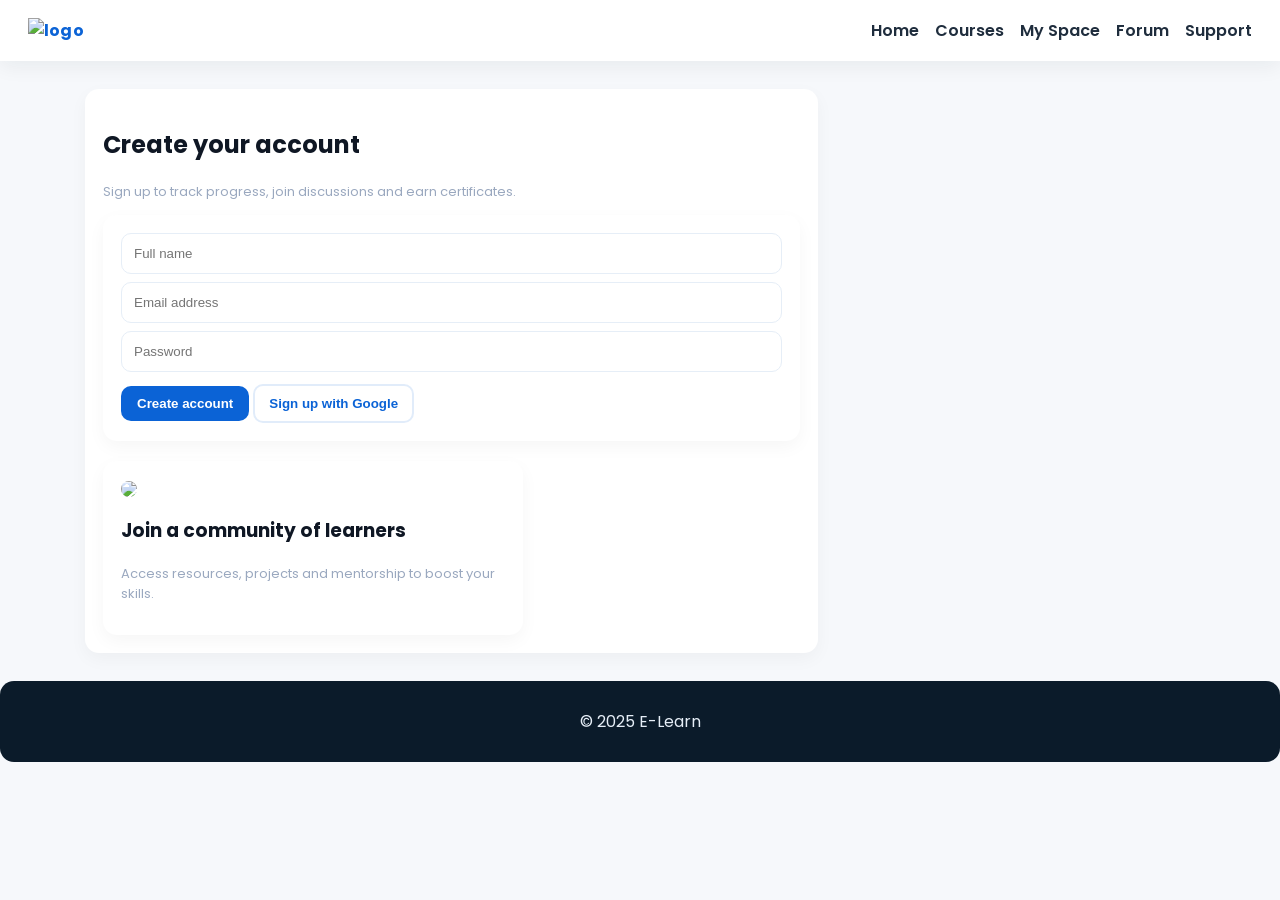
==== signup.html @ 7d4ede14 "first commit" ====
<!doctype html><html lang='en'><head><meta charset='utf-8'><meta name='viewport' content='width=device-width,initial-scale=1'><title>Sign Up — E-Learn</title><link rel='stylesheet' href='style.css'></head><body>
<header class="header"><div class="brand"><img src="images/logo.png" alt="logo" width="200" height="90"/></div><nav><a href="index.html">Home</a><a href="courses.html">Courses</a><a href="dashboard.html">My Space</a><a href="forum.html">Forum</a><a href="support.html">Support</a></nav></header>
<main class="container"><div class="grid">
  <section class="card maincol" style="display:flex;gap:20px;align-items:center;flex-wrap:wrap">
    <div style="flex:1;min-width:320px">
      <h2>Create your account</h2>
      <p class="small">Sign up to track progress, join discussions and earn certificates.</p>
      <div style="margin-top:12px" class="card">
        <div class="form-row"><input class="input" placeholder="Full name"></div>
        <div class="form-row" style="margin-top:8px"><input class="input" placeholder="Email address"></div>
        <div class="form-row" style="margin-top:8px"><input class="input" placeholder="Password" type="password"></div>
        <div style="margin-top:12px"><button class="btn">Create account</button> <button class="btn-ghost">Sign up with Google</button></div>
      </div>
    </div>
    <aside style="width:420px" class="card">
      <img src="https://images.pexels.com/photos/3719037/pexels-photo-3719037.jpeg" style="width:100%;border-radius:10px;object-fit:cover">
      <h3 style="margin-top:12px">Join a community of learners</h3>
      <p class="small">Access resources, projects and mentorship to boost your skills.</p>
    </aside>
  </section>
</div></main><footer class="footer">© 2025 E-Learn</footer></body></html>
---- style.css ----
@import url('https://fonts.googleapis.com/css2?family=Poppins:wght@300;400;600;700&display=swap');
:root{
  --bg:#f6f8fb; --card:#fff; --primary:#0b63d6; --accent:#0ca678; --muted:#9aa8bf;
  --radius:14px;
}
*{box-sizing:border-box}
body{font-family:'Poppins',system-ui,Arial,sans-serif;margin:0;background:var(--bg);color:#0f1724}
a{color:var(--primary);text-decoration:none}
.header{background:#fff;padding:18px 28px;display:flex;align-items:center;justify-content:space-between;box-shadow:0 6px 20px rgba(14,30,37,0.06)}
.brand{font-weight:700;color:var(--primary);letter-spacing:0.2px}
.header nav a{margin-left:16px;font-weight:600;color:#1f2d3d}
.container{max-width:1150px;margin:28px auto;padding:0 20px}
.grid{display:grid;grid-template-columns:repeat(12,1fr);gap:20px}
.card{background:var(--card);border-radius:var(--radius);padding:18px;box-shadow:0 6px 18px rgba(15,23,36,0.04)}
.hero{grid-column:1/-1;display:flex;gap:24px;align-items:center;padding:34px;border-radius:18px;background:linear-gradient(90deg,rgba(11,99,214,0.08),rgba(12,166,120,0.03))}
.hero .left{flex:1}
.hero h1{margin:0;font-size:34px;color:#06263a}
.hero p{margin:8px 0 16px;color:var(--muted)}
.btn{background:var(--primary);color:#fff;padding:10px 16px;border-radius:10px;font-weight:700;border:none;cursor:pointer}
.btn.secondary{background:transparent;color:var(--primary);border:2px solid rgba(11,99,214,0.12)}

.search{display:flex;gap:10px;margin-top:12px}
.search input{flex:1;padding:12px;border-radius:10px;border:1px solid #e6eef7}

.featured{display:flex;gap:14px;overflow:auto;padding-bottom:6px}
.course-card{width:260px;min-width:260px;border-radius:12px;overflow:hidden;background:linear-gradient(180deg,#fff,#fbfdff);border:1px solid #eef6ff}
.course-card img{width:100%;height:140px;object-fit:cover;display:block}
.course-body{padding:12px}
.meta{font-size:13px;color:var(--muted);margin-bottom:8px}
.course-title{font-weight:700;margin:0 0 8px;color:#071e2f}
.small{font-size:13px;color:var(--muted)}

.section-title{font-size:18px;margin-bottom:12px;color:#071e2f;display:flex;justify-content:space-between;align-items:center}
.courses-grid{grid-column:1/9;display:grid;grid-template-columns:repeat(auto-fit,minmax(240px,1fr));gap:18px}
.sidebar{grid-column:9/-1}
.maincol1{grid-column:1/13}
.maincol{grid-column:1/9}
.list-item{display:flex;gap:12px;align-items:flex-start;padding:12px;border-radius:12px;border:1px solid #f0f4f8;background:#fff}
.avatar{width:56px;height:56px;border-radius:10px;background:linear-gradient(180deg,#e6f0ff,#ffffff);display:flex;align-items:center;justify-content:center;font-weight:700;color:var(--primary)}

.footer{background:#0b1b2a;color:#e6eef7;padding:28px;border-radius:14px;margin-top:28px;text-align:center}

.form-row{display:flex;gap:12px;flex-wrap:wrap}
.input, textarea, select{padding:12px;border-radius:10px;border:1px solid #e6eef7;width:100%}
.btn-ghost{background:transparent;border:2px solid rgba(11,99,214,0.12);padding:10px 14px;border-radius:10px;color:var(--primary);font-weight:700}

.badge{background:linear-gradient(90deg,#e6f4ff,#f0fff6);color:var(--primary);padding:6px 12px;border-radius:999px;font-weight:700;font-size:13px;display:inline-block}

.progress {background:#eef6ff;border-radius:12px;height:14px;overflow:hidden}
.progress > i{display:block;height:100%;background:linear-gradient(90deg,var(--primary),var(--accent)); width:50%}

.forum-thread{padding:12px;border-radius:12px;border:1px solid #eef6ff;background:#fff;margin-bottom:10px}
.thread-meta{font-size:13px;color:var(--muted)}

.quiz-card{padding:18px;border-radius:12px;background:#fff;border:1px solid #eef6ff}
.certificate{display:flex;gap:12px;align-items:center;padding:12px;border-radius:12px;background:linear-gradient(180deg,#fff,#f8fdff);border:1px solid #e6f3ff}
.kv{font-weight:700;color:#071e2f}

.grid-2{display:grid;grid-template-columns:1fr 320px;gap:20px}

@media(max-width:980px){
  .grid{grid-template-columns:repeat(6,1fr)}
  .sidebar{grid-column:1/-1}
  .maincol{grid-column:1/-1}
  .hero{flex-direction:column;align-items:flex-start}
  .courses-grid{grid-column:1/-1}
  .grid-2{display:block}
}
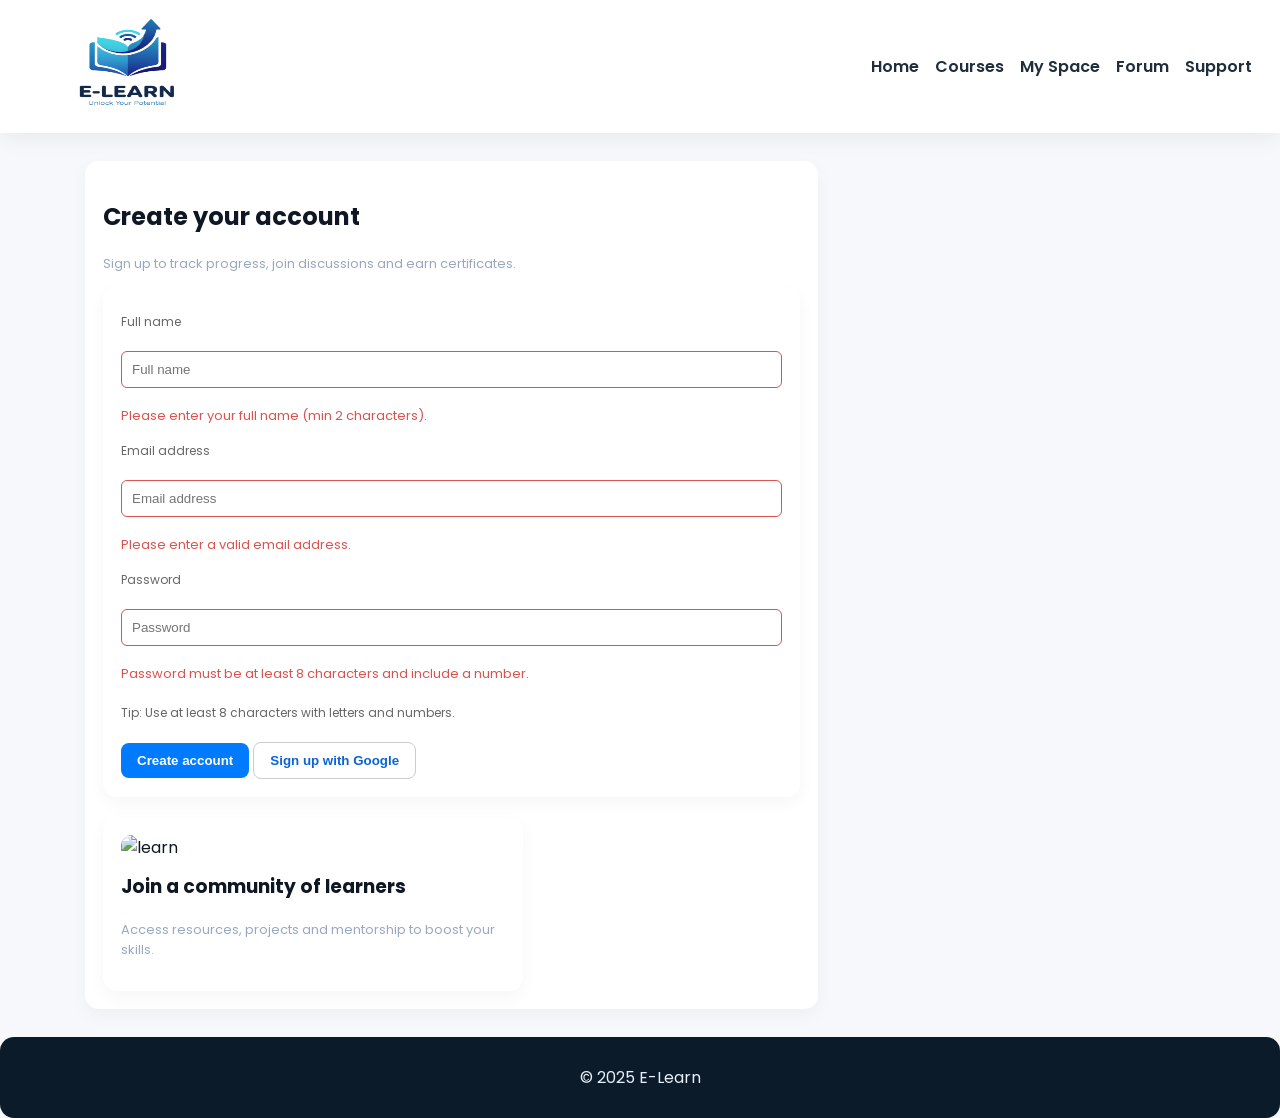
==== commit 7623f4d8: "validations and event listeners" ====
--- a/signup.html
+++ b/signup.html
@@ -1,21 +1,249 @@
-<!doctype html><html lang='en'><head><meta charset='utf-8'><meta name='viewport' content='width=device-width,initial-scale=1'><title>Sign Up — E-Learn</title><link rel='stylesheet' href='style.css'></head><body>
-<header class="header"><div class="brand"><img src="images/logo.png" alt="logo" width="200" height="90"/></div><nav><a href="index.html">Home</a><a href="courses.html">Courses</a><a href="dashboard.html">My Space</a><a href="forum.html">Forum</a><a href="support.html">Support</a></nav></header>
-<main class="container"><div class="grid">
-  <section class="card maincol" style="display:flex;gap:20px;align-items:center;flex-wrap:wrap">
-    <div style="flex:1;min-width:320px">
-      <h2>Create your account</h2>
-      <p class="small">Sign up to track progress, join discussions and earn certificates.</p>
-      <div style="margin-top:12px" class="card">
-        <div class="form-row"><input class="input" placeholder="Full name"></div>
-        <div class="form-row" style="margin-top:8px"><input class="input" placeholder="Email address"></div>
-        <div class="form-row" style="margin-top:8px"><input class="input" placeholder="Password" type="password"></div>
-        <div style="margin-top:12px"><button class="btn">Create account</button> <button class="btn-ghost">Sign up with Google</button></div>
+<!doctype html>
+<html lang="en">
+<head>
+  <meta charset="utf-8" />
+  <meta name="viewport" content="width=device-width,initial-scale=1" />
+  <title>Sign Up — E-Learn</title>
+  <link rel="stylesheet" href="style.css">
+  <style>
+    /* Minimal styles to show validation feedback */
+    .input { padding:10px; width:100%; box-sizing:border-box; border:1px solid #ccc; border-radius:6px;}
+    .input.invalid { border-color:#d9534f; }
+    .input.valid { border-color:#5cb85c; }
+    .error { color:#d9534f; font-size:13px; margin-top:6px; display:none; }
+    .error.active { display:block; }
+    .success { color:#2e7d32; font-size:14px; margin-top:12px; display:none; }
+    .btn { padding:10px 16px; border-radius:8px; cursor:pointer; border:none; background:#007bff; color:#fff; }
+    .btn:hover { filter:brightness(.95); }
+    .btn-ghost { padding:10px 16px; border-radius:8px; cursor:pointer; background:transparent; border:1px solid #ccc; }
+    .btn-ghost.hovered { box-shadow:0 2px 8px rgba(0,0,0,.12); }
+    .meta { font-size:12px; color:#666; margin-top:8px; }
+    .mouse-coords { font-size:12px; color:#444; margin-top:8px; }
+  </style>
+</head>
+<body>
+<header class="header">
+  <div class="brand"><img src="images/logo.png" alt="logo" width="200" height="90"/></div>
+  <nav>
+    <a href="index.html">Home</a><a href="courses.html">Courses</a><a href="dashboard.html">My Space</a><a href="forum.html">Forum</a><a href="support.html">Support</a>
+  </nav>
+</header>
+
+<main class="container">
+  <div class="grid">
+    <section class="card maincol" style="display:flex;gap:20px;align-items:center;flex-wrap:wrap">
+      <div style="flex:1;min-width:320px">
+        <h2>Create your account</h2>
+        <p class="small">Sign up to track progress, join discussions and earn certificates.</p>
+
+        <!-- FORM START -->
+        <div style="margin-top:12px" class="card">
+          <form id="signupForm" novalidate>
+            <div class="form-row">
+              <label for="fullname" class="meta">Full name</label>
+              <input id="fullname" name="fullname" class="input" placeholder="Full name" autocomplete="name" required aria-describedby="fullname-err">
+              <div id="fullname-err" class="error" aria-live="polite">Please enter your full name (min 2 characters).</div>
+            </div>
+
+            <div class="form-row" style="margin-top:8px">
+              <label for="email" class="meta">Email address</label>
+              <input id="email" name="email" class="input" placeholder="Email address" type="email" autocomplete="email" required aria-describedby="email-err"
+                     pattern="^[^\s@]+@[^\s@]+\.[^\s@]+$">
+              <div id="email-err" class="error" aria-live="polite">Please enter a valid email address.</div>
+            </div>
+
+            <div class="form-row" style="margin-top:8px">
+              <label for="password" class="meta">Password</label>
+              <input id="password" name="password" class="input" placeholder="Password" type="password" autocomplete="new-password" required aria-describedby="password-err">
+              <div id="password-err" class="error" aria-live="polite">
+                Password must be at least 8 characters and include a number.
+              </div>
+              <div class="meta">Tip: Use at least 8 characters with letters and numbers.</div>
+            </div>
+
+            <div style="margin-top:12px">
+              <button id="createBtn" class="btn" type="submit" aria-disabled="true">Create account</button>
+              <button id="googleBtn" class="btn-ghost" type="button">Sign up with Google</button>
+            </div>
+
+            <div id="formSuccess" class="success" role="status" aria-live="polite">Your account looks good — form ready to submit.</div>
+            <div id="formError" class="error" role="alert" aria-live="assertive">Please fix the errors above before submitting.</div>
+
+          </form>
+        </div>
+        <!-- FORM END -->
+
       </div>
-    </div>
-    <aside style="width:420px" class="card">
-      <img src="https://images.pexels.com/photos/3719037/pexels-photo-3719037.jpeg" style="width:100%;border-radius:10px;object-fit:cover">
-      <h3 style="margin-top:12px">Join a community of learners</h3>
-      <p class="small">Access resources, projects and mentorship to boost your skills.</p>
-    </aside>
-  </section>
-</div></main><footer class="footer">© 2025 E-Learn</footer></body></html>+
+      <aside style="width:420px" class="card" id="asideCard">
+        <img src="https://images.pexels.com/photos/3719037/pexels-photo-3719037.jpeg" style="width:100%;border-radius:10px;object-fit:cover" alt="learn">
+        <h3 style="margin-top:12px">Join a community of learners</h3>
+        <p class="small">Access resources, projects and mentorship to boost your skills.</p>
+
+        <!-- Mouse coordinates demo -->
+        <!--<div class="mouse-coords" id="mouseCoords">Move your mouse over this card to see coordinates.</div>-->
+      </aside>
+
+    </section>
+  </div>
+</main>
+
+<footer class="footer">© 2025 E-Learn</footer>
+
+<script>
+/* --- Validation + events for signup form --- */
+(function() {
+  const form = document.getElementById('signupForm');
+  const fullname = document.getElementById('fullname');
+  const email = document.getElementById('email');
+  const password = document.getElementById('password');
+  const createBtn = document.getElementById('createBtn');
+  const googleBtn = document.getElementById('googleBtn');
+  const formSuccess = document.getElementById('formSuccess');
+  const formError = document.getElementById('formError');
+
+  // Utility validators
+  function validateFullname() {
+    const v = fullname.value.trim();
+    const valid = v.length >= 2;
+    setValidationState(fullname, valid);
+    toggleError('fullname-err', !valid);
+    return valid;
+  }
+
+  function validateEmail() {
+    const v = email.value.trim();
+    // simple email regex (also enforced with input pattern)
+    const re = /^[^\s@]+@[^\s@]+\.[^\s@]+$/;
+    const valid = re.test(v);
+    setValidationState(email, valid);
+    toggleError('email-err', !valid);
+    return valid;
+  }
+
+  function validatePassword() {
+    const v = password.value;
+    // at least 8 chars and at least one digit
+    const valid = v.length >= 8 && /[0-9]/.test(v);
+    setValidationState(password, valid);
+    toggleError('password-err', !valid);
+    return valid;
+  }
+
+  function setValidationState(el, isValid) {
+    el.classList.toggle('valid', isValid);
+    el.classList.toggle('invalid', !isValid);
+  }
+
+  function toggleError(id, show) {
+    const el = document.getElementById(id);
+    if (!el) return;
+    el.classList.toggle('active', show);
+  }
+
+  // Enable/disable submit and show meta messages
+  function refreshFormState() {
+    const allValid = validateFullname() & validateEmail() & validatePassword();
+    // Use bitwise & to force execution of all validators above (so all errors show)
+    const valid = Boolean(allValid);
+    createBtn.disabled = !valid;
+    createBtn.setAttribute('aria-disabled', (!valid).toString());
+    formSuccess.style.display = valid ? 'block' : 'none';
+    formError.style.display = valid ? 'none' : 'none'; // hide form-level error unless submit attempted
+    return valid;
+  }
+
+  // Event listeners: real-time validation
+  fullname.addEventListener('input', refreshFormState);
+  email.addEventListener('input', refreshFormState);
+  password.addEventListener('input', refreshFormState);
+
+  // Focus / blur: give a subtle UX
+  [fullname, email, password].forEach(el => {
+    el.addEventListener('focus', (e) => {
+      e.target.style.boxShadow = '0 0 0 3px rgba(0,123,255,0.08)';
+    });
+    el.addEventListener('blur', (e) => {
+      e.target.style.boxShadow = 'none';
+      // validate on blur to provide feedback
+      if (e.target === fullname) validateFullname();
+      if (e.target === email) validateEmail();
+      if (e.target === password) validatePassword();
+    });
+  });
+
+  // Submit handler
+  form.addEventListener('submit', function(evt) {
+    evt.preventDefault();
+    const ok = refreshFormState();
+    if (!ok) {
+      formError.textContent = 'Please fix the errors above before submitting.';
+      formError.style.display = 'block';
+      formError.focus();
+      return;
+    }
+
+    // Example: fake submit flow (replace with real submission)
+    createBtn.disabled = true;
+    createBtn.textContent = 'Creating...';
+    setTimeout(() => {
+      createBtn.textContent = 'Create account';
+      createBtn.disabled = false;
+      form.reset();
+      // reset visuals
+      [fullname, email, password].forEach(i => { i.classList.remove('valid','invalid'); });
+      formSuccess.textContent = 'Account created successfully (demo). Redirecting...';
+      formSuccess.style.display = 'block';
+      // In real app: redirect or call backend API here
+    }, 800);
+  });
+
+  // Keyboard: pressing Enter in any input submits if valid
+  [fullname, email, password].forEach(input => {
+    input.addEventListener('keypress', function(e) {
+      if (e.key === 'Enter') {
+        // allow form submit to run
+        // no preventDefault here; the form submit handler will validate
+      }
+    });
+  });
+
+  // Google button click demo (show a toast / console log in demo)
+  googleBtn.addEventListener('click', function() {
+    // In production, trigger OAuth flow
+    alert('Google sign up clicked — trigger OAuth flow here.');
+  });
+
+  // Mouse events on google button to demonstrate hover tone
+  googleBtn.addEventListener('mouseover', () => googleBtn.classList.add('hovered'));
+  googleBtn.addEventListener('mouseout', () => googleBtn.classList.remove('hovered'));
+  googleBtn.addEventListener('mousedown', () => googleBtn.style.transform = 'scale(.98)');
+  googleBtn.addEventListener('mouseup', () => googleBtn.style.transform = '');
+
+  // Mouse events for aside card (simple demo)
+  const asideCard = document.getElementById('asideCard');
+  const coords = document.getElementById('mouseCoords');
+  asideCard.addEventListener('mousemove', (e) => {
+    const rect = asideCard.getBoundingClientRect();
+    const x = Math.round(e.clientX - rect.left);
+    const y = Math.round(e.clientY - rect.top);
+    coords.textContent = `Mouse inside card — x: ${x}, y: ${y}`;
+  });
+  asideCard.addEventListener('mouseenter', () => {
+    asideCard.style.transform = 'translateY(-3px)';
+    asideCard.style.transition = 'transform .12s ease';
+  });
+  asideCard.addEventListener('mouseleave', () => {
+    asideCard.style.transform = '';
+    coords.textContent = 'Move your mouse over this card to see coordinates.';
+  });
+
+  // Initial state
+  refreshFormState();
+
+  // Expose validate function for debugging (optional)
+  window._signupValidate = refreshFormState;
+})();
+</script>
+</body>
+</html>
